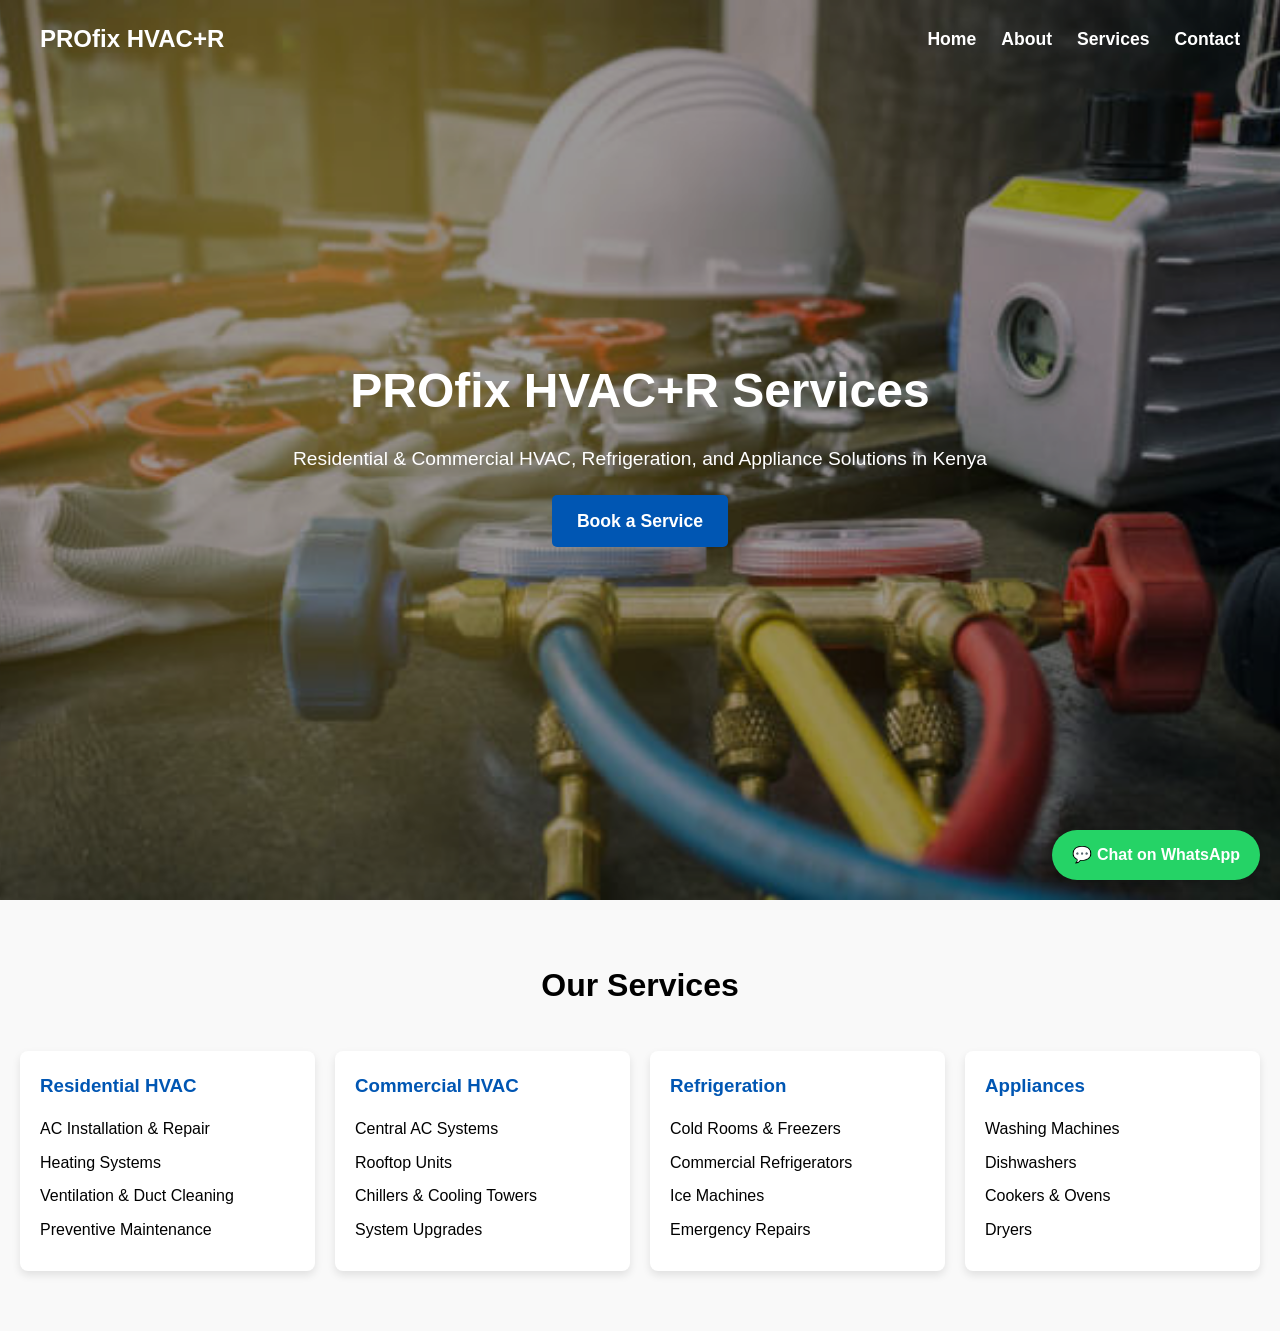
==== index.html @ bdb55276 "Update and rename hvac.html to index.html" ====
<!DOCTYPE html>
<html lang="en">
<head>
  <meta charset="UTF-8">
  <meta name="viewport" content="width=device-width, initial-scale=1.0">
  <title>PROfix HVAC+R Services</title>
  <link rel="stylesheet" href="hvac.css">
</head>
<body>
  <!-- Navigation -->
  <nav class="top-bar">
    <div class="logo">PROfix HVAC+R</div>
    <div class="nav-links">
      <a href="#">Home</a>
      <a href="#">About</a>
      <a href="#services">Services</a>
      <a href="#contact">Contact</a>
    </div>
  </nav>

  <!-- Hero Section -->
  <header class="hero">
    <div class="overlay"></div>
    <div class="hero-content">
      <h1>PROfix HVAC+R Services</h1>
      <p>Residential & Commercial HVAC, Refrigeration, and Appliance Solutions in Kenya</p>
      <!-- Book a Service button linked to Google Form -->
      <a href="https://forms.gle/D1w9LyQGYxxNQxWFA" target="_blank" class="cta-btn">Book a Service</a>
    </div>
  </header>

  <!-- Services Section -->
  <section class="services" id="services">
    <h2>Our Services</h2>
    <div class="service-grid">
      <div class="service-card">
        <h3>Residential HVAC</h3>
        <ul>
          <li>AC Installation & Repair</li>
          <li>Heating Systems</li>
          <li>Ventilation & Duct Cleaning</li>
          <li>Preventive Maintenance</li>
        </ul>
      </div>
      <div class="service-card">
        <h3>Commercial HVAC</h3>
        <ul>
          <li>Central AC Systems</li>
          <li>Rooftop Units</li>
          <li>Chillers & Cooling Towers</li>
          <li>System Upgrades</li>
        </ul>
      </div>
      <div class="service-card">
        <h3>Refrigeration</h3>
        <ul>
          <li>Cold Rooms & Freezers</li>
          <li>Commercial Refrigerators</li>
          <li>Ice Machines</li>
          <li>Emergency Repairs</li>
        </ul> 
      </div>
      <div class="service-card">
        <h3>Appliances</h3>
        <ul>
          <li>Washing Machines</li>
          <li>Dishwashers</li>
          <li>Cookers & Ovens</li>
          <li>Dryers</li>
        </ul>
      </div>
    </div>
  </section>

  <!-- WhatsApp Button -->
  <a href="https://wa.me/message/VEIDVCHDJ37UL1" class="whatsapp-float" target="_blank">
    💬 Chat on WhatsApp
  </a>
</body>
</html>
---- hvac.css ----
/* Reset */
* {
    margin: 0;
    padding: 0;
    box-sizing: border-box;
  }
  body {
    font-family: Arial, sans-serif;
    line-height: 1.6;
  }
  
  /* Navigation */
  .top-bar {
    background: transparent;
    padding: 20px 40px;
    display: flex;
    justify-content: space-between;
    align-items: center;
    position: absolute;
    top: 0;
    left: 0;
    width: 100%;
    z-index: 1000;
  }
  .logo {
    font-size: 1.5rem;
    font-weight: bold;
    color: #fff;
  }
  .nav-links {
    display: flex;
    gap: 25px;
  }
  .nav-links a {
    color: #fff;
    text-decoration: none;
    font-size: 1.1rem;
    font-weight: bold;
    transition: color 0.3s;
  }
  .nav-links a:hover {
    color: #ffd700;
  }
  
  /* Hero Section */
  .hero {
    position: relative;
    width: 100%;
    min-height: 100vh;
    background: url('pro1.jpg') no-repeat center center;
    background-size: cover;
    display: flex;
    align-items: center;
    justify-content: center;
    color: #fff;
    text-align: center;
    overflow: hidden;
  }
  .hero .overlay {
    position: absolute;
    top: 0; left: 0;
    width: 100%;
    height: 100%;
    background: rgba(0,0,0,0.4);
  }
  .hero-content {
    position: relative;
    z-index: 1;
    max-width: 800px;
  }
  .hero h1 {
    font-size: 3rem;
    margin-bottom: 15px;
  }
  .hero p {
    font-size: 1.2rem;
    margin-bottom: 20px;
  }
  .cta-btn {
    display: inline-block;
    padding: 12px 25px;
    background: #0056b3;
    color: #fff;
    font-size: 1.1rem;
    font-weight: bold;
    border-radius: 5px;
    text-decoration: none;
    transition: background 0.3s;
  }
  .cta-btn:hover {
    background: #003f82;
  }
  
  /* ✅ Parallax only on large screens */
  @media (min-width: 1024px) {
    .hero {
      background-attachment: fixed;
    }
  }
  
  /* Services Section */
  .services {
    padding: 60px 20px;
    background: #f9f9f9;
    text-align: center;
  }
  .services h2 {
    font-size: 2rem;
    margin-bottom: 40px;
  }
  .service-grid {
    display: grid;
    grid-template-columns: repeat(auto-fit, minmax(250px, 1fr));
    gap: 20px;
  }
  .service-card {
    background: #fff;
    border-radius: 8px;
    padding: 20px;
    box-shadow: 0 4px 8px rgba(0,0,0,0.1);
    text-align: left;
  }
  .service-card h3 {
    margin-bottom: 15px;
    color: #0056b3;
  }
  .service-card ul {
    list-style: none;
  }
  .service-card ul li {
    margin-bottom: 8px;
  }
  
  /* WhatsApp Floating Button */
  .whatsapp-float {
    position: fixed;
    bottom: 20px;
    right: 20px;
    background: #25D366;
    color: #fff;
    padding: 12px 20px;
    border-radius: 50px;
    font-weight: bold;
    text-decoration: none;
    box-shadow: 0 4px 8px rgba(0,0,0,0.2);
    z-index: 1000;
  }
  .whatsapp-float:hover {
    background: #1ebe5d;
  }
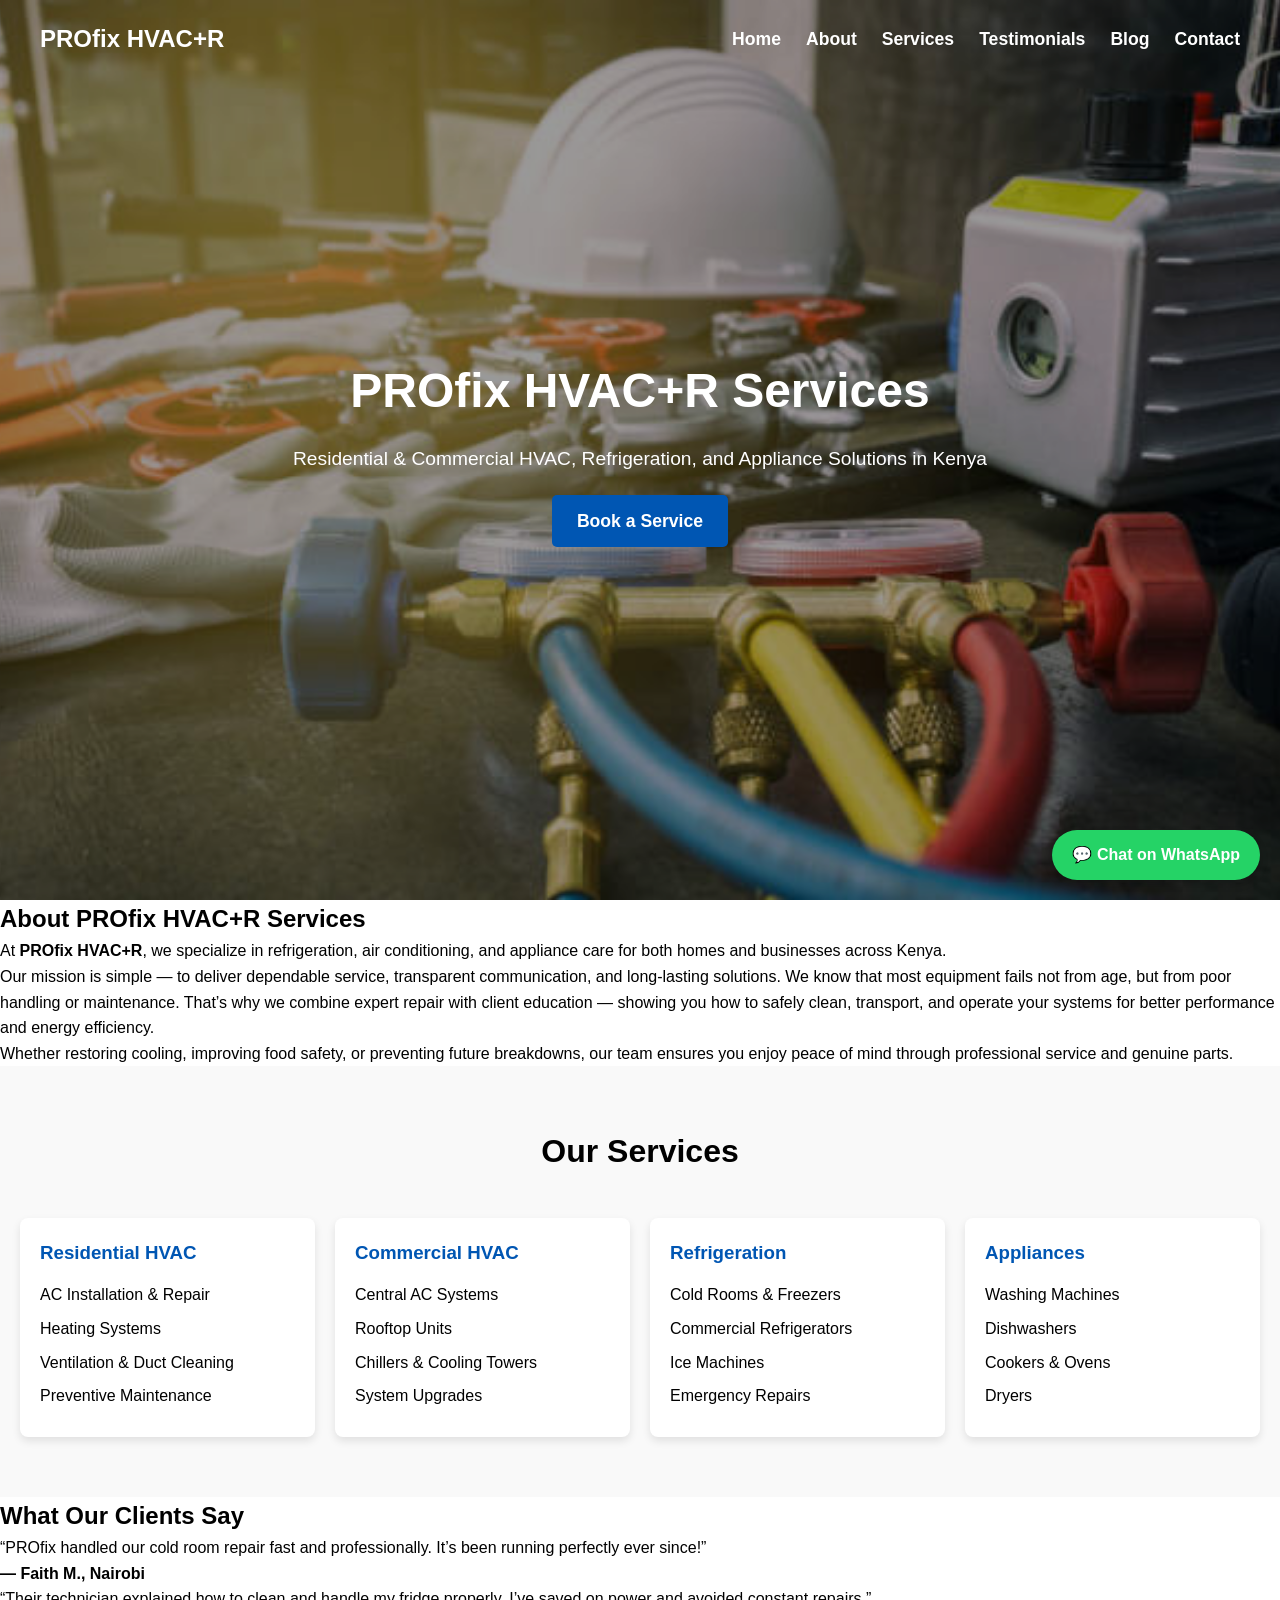
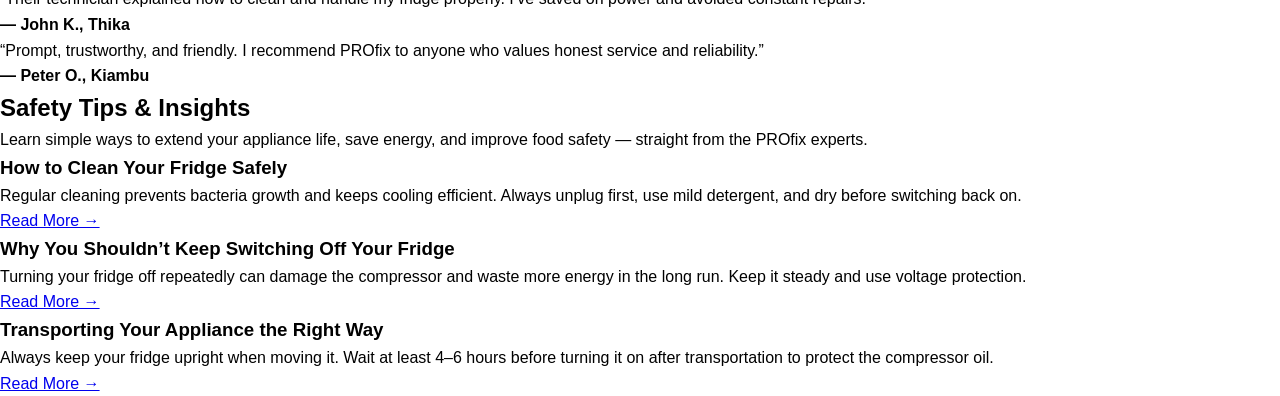
==== commit ea197926: "Update index.html added  Testimonials" ====
--- a/index.html
+++ b/index.html
@@ -12,8 +12,10 @@
     <div class="logo">PROfix HVAC+R</div>
     <div class="nav-links">
       <a href="#">Home</a>
-      <a href="#">About</a>
+      <a href="#about">About</a>
       <a href="#services">Services</a>
+      <a href="#testimonials">Testimonials</a>
+      <a href="#blog">Blog</a>
       <a href="#contact">Contact</a>
     </div>
   </nav>
@@ -24,10 +26,31 @@
     <div class="hero-content">
       <h1>PROfix HVAC+R Services</h1>
       <p>Residential & Commercial HVAC, Refrigeration, and Appliance Solutions in Kenya</p>
-      <!-- Book a Service button linked to Google Form -->
-      <a href="https://forms.gle/D1w9LyQGYxxNQxWFA" target="_blank" class="cta-btn">Book a Service</a>
+      <a href="https://forms.gle/QyJLyEbfYE1D7npu8" target="_blank" class="cta-btn">Book a Service</a>
     </div>
   </header>
+
+  <!-- About Section -->
+  <section class="about" id="about">
+    <div class="about-container">
+      <h2>About PROfix HVAC+R Services</h2>
+      <p>
+        At <strong>PROfix HVAC+R</strong>, we specialize in refrigeration, air conditioning, 
+        and appliance care for both homes and businesses across Kenya.
+      </p>
+      <p>
+        Our mission is simple — to deliver dependable service, transparent communication, 
+        and long-lasting solutions. We know that most equipment fails not from age, but from 
+        poor handling or maintenance. That’s why we combine expert repair with client education — 
+        showing you how to safely clean, transport, and operate your systems for better performance 
+        and energy efficiency.
+      </p>
+      <p>
+        Whether restoring cooling, improving food safety, or preventing future breakdowns, 
+        our team ensures you enjoy peace of mind through professional service and genuine parts.
+      </p>
+    </div>
+  </section>
 
   <!-- Services Section -->
   <section class="services" id="services">
@@ -72,6 +95,66 @@
     </div>
   </section>
 
+  <!-- Testimonials Section -->
+  <section class="testimonials" id="testimonials">
+    <h2>What Our Clients Say</h2>
+    <div class="testimonial-grid">
+      <div class="testimonial-card">
+        <p>“PROfix handled our cold room repair fast and professionally. 
+        It’s been running perfectly ever since!”</p>
+        <h4>— Faith M., Nairobi</h4>
+      </div>
+
+      <div class="testimonial-card">
+        <p>“Their technician explained how to clean and handle my fridge properly. 
+        I’ve saved on power and avoided constant repairs.”</p>
+        <h4>— John K., Thika</h4>
+      </div>
+
+      <div class="testimonial-card">
+        <p>“Prompt, trustworthy, and friendly. I recommend PROfix to anyone 
+        who values honest service and reliability.”</p>
+        <h4>— Peter O., Kiambu</h4>
+      </div>
+    </div>
+  </section>
+
+  <!-- Blog / Safety Tips Section -->
+  <section class="blog" id="blog">
+    <h2>Safety Tips & Insights</h2>
+    <p class="blog-intro">
+      Learn simple ways to extend your appliance life, save energy, and improve food safety — straight from the PROfix experts.
+    </p>
+    <div class="blog-grid">
+      <div class="blog-card">
+        <h3>How to Clean Your Fridge Safely</h3>
+        <p>
+          Regular cleaning prevents bacteria growth and keeps cooling efficient. 
+          Always unplug first, use mild detergent, and dry before switching back on.
+        </p>
+        <a href="#" class="read-more">Read More →</a>
+      </div>
+
+      <div class="blog-card">
+        <h3>Why You Shouldn’t Keep Switching Off Your Fridge</h3>
+        <p>
+          Turning your fridge off repeatedly can damage the compressor and waste more energy in the long run. 
+          Keep it steady and use voltage protection.
+        </p>
+        <a href="#" class="read-more">Read More →</a>
+      </div>
+
+      <div class="blog-card">
+        <h3>Transporting Your Appliance the Right Way</h3>
+        <p>
+          Always keep your fridge upright when moving it. 
+          Wait at least 4–6 hours before turning it on after transportation to protect the compressor oil.
+        </p>
+        <a href="#" class="read-more">Read More →</a>
+      </div>
+    </div>
+  </section>
+
   <!-- WhatsApp Button -->
   <a href="https://wa.me/message/VEIDVCHDJ37UL1" class="whatsapp-float" target="_blank">
     💬 Chat on WhatsApp
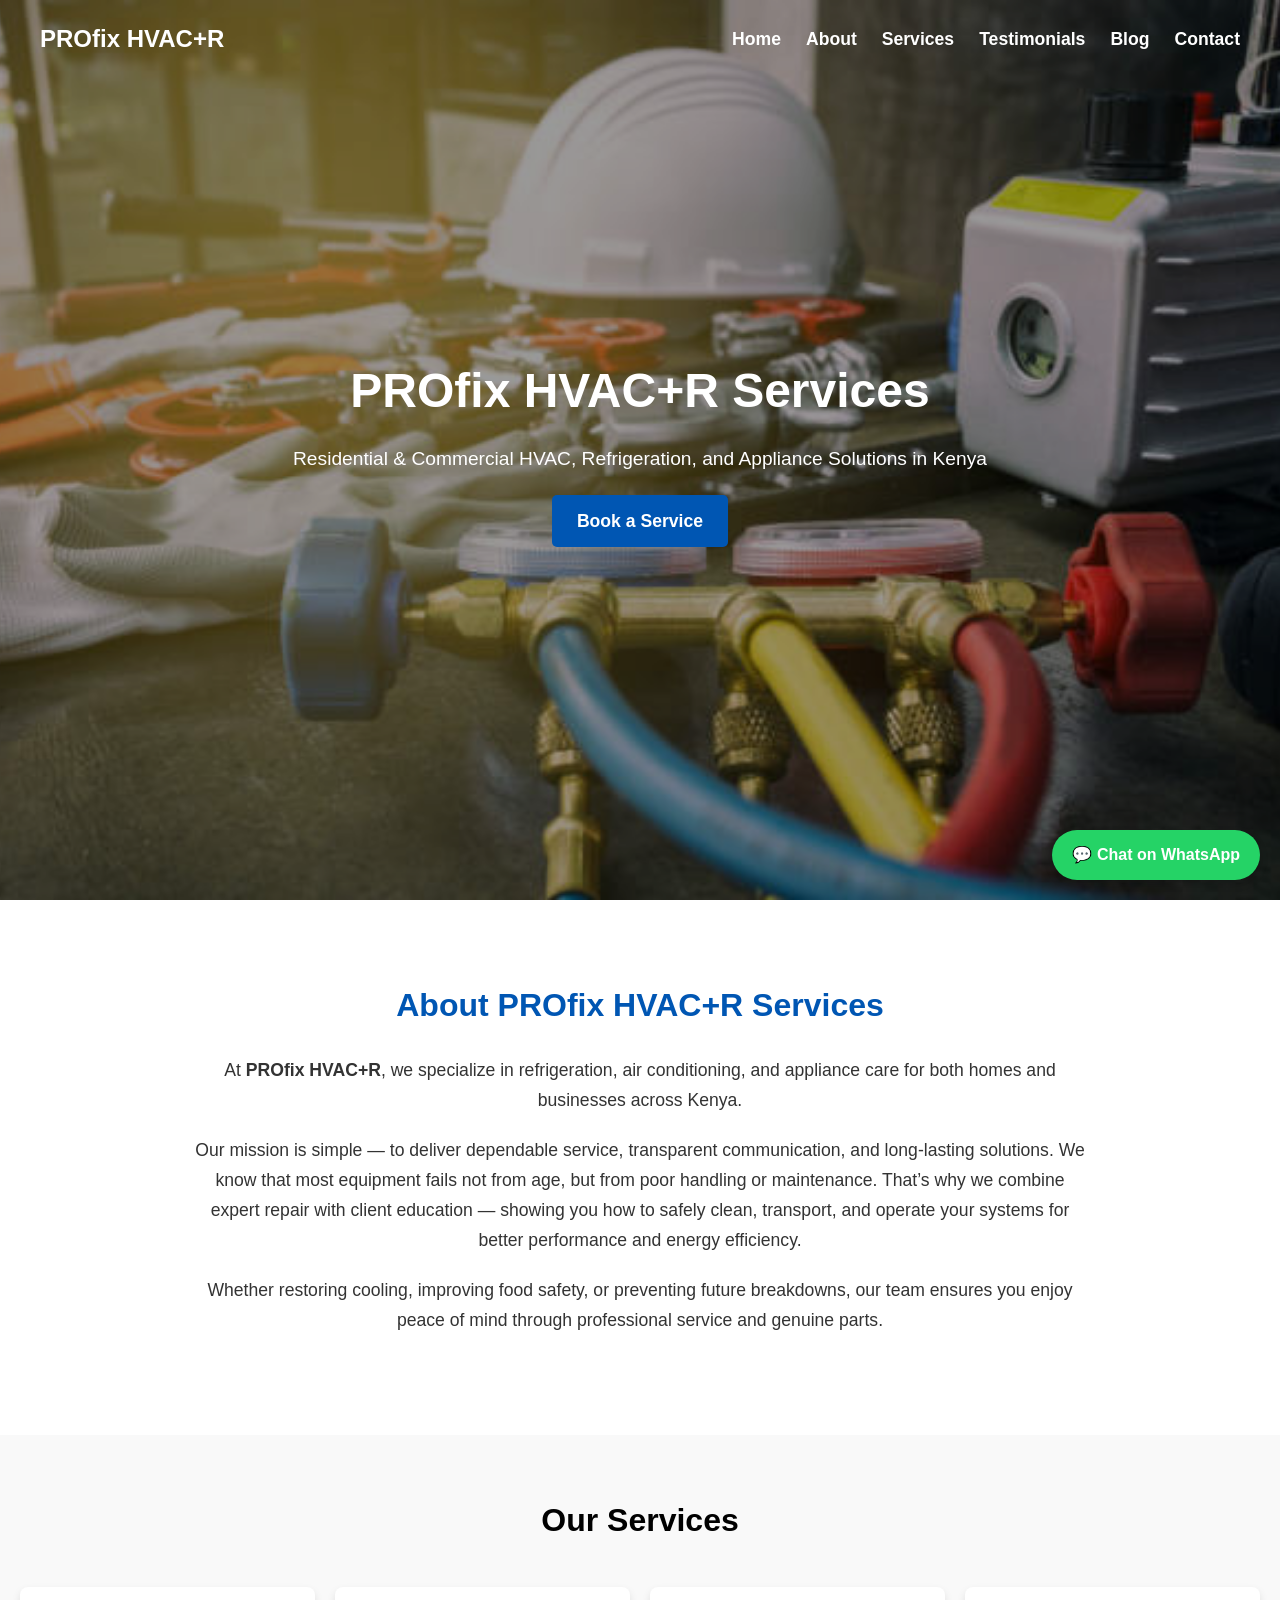
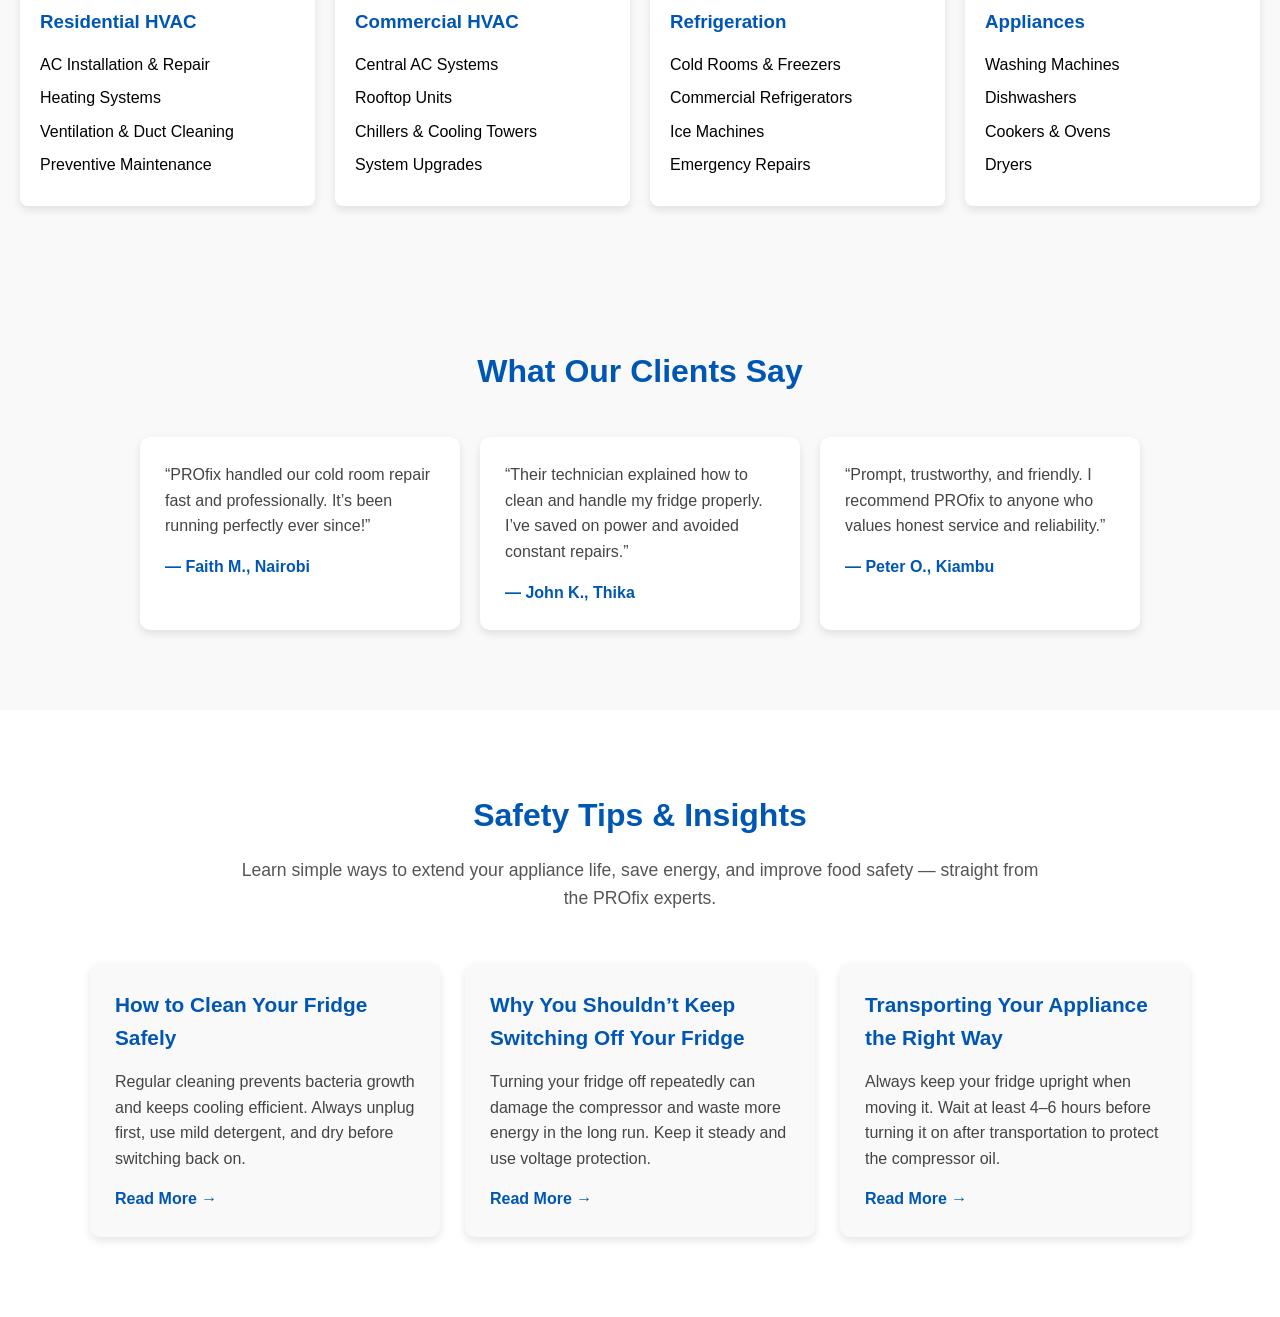
==== commit 5ea809ee: "Update index.html linked with css" ====
--- a/index.html
+++ b/index.html
@@ -4,7 +4,7 @@
   <meta charset="UTF-8">
   <meta name="viewport" content="width=device-width, initial-scale=1.0">
   <title>PROfix HVAC+R Services</title>
-  <link rel="stylesheet" href="hvac.css">
+  <link rel="stylesheet" href="style.css">
 </head>
 <body>
   <!-- Navigation -->
@@ -161,3 +161,4 @@
   </a>
 </body>
 </html>
+
--- a/style.css
+++ b/style.css
@@ -0,0 +1,274 @@
+/* Reset *//* Reset */
+* {
+  margin: 0;
+  padding: 0;
+  box-sizing: border-box;
+}
+body {
+  font-family: Arial, sans-serif;
+  line-height: 1.6;
+}
+
+/* Navigation */
+.top-bar {
+  background: transparent;
+  padding: 20px 40px;
+  display: flex;
+  justify-content: space-between;
+  align-items: center;
+  position: absolute;
+  top: 0;
+  left: 0;
+  width: 100%;
+  z-index: 1000;
+}
+.logo {
+  font-size: 1.5rem;
+  font-weight: bold;
+  color: #fff;
+}
+.nav-links {
+  display: flex;
+  gap: 25px;
+}
+.nav-links a {
+  color: #fff;
+  text-decoration: none;
+  font-size: 1.1rem;
+  font-weight: bold;
+  transition: color 0.3s;
+}
+.nav-links a:hover {
+  color: #ffd700;
+}
+
+/* Hero Section */
+.hero {
+  position: relative;
+  width: 100%;
+  min-height: 100vh;
+  background: url('pro1.jpg') no-repeat center center;
+  background-size: cover;
+  display: flex;
+  align-items: center;
+  justify-content: center;
+  color: #fff;
+  text-align: center;
+  overflow: hidden;
+}
+.hero .overlay {
+  position: absolute;
+  top: 0; left: 0;
+  width: 100%;
+  height: 100%;
+  background: rgba(0,0,0,0.4);
+}
+.hero-content {
+  position: relative;
+  z-index: 1;
+  max-width: 800px;
+}
+.hero h1 {
+  font-size: 3rem;
+  margin-bottom: 15px;
+}
+.hero p {
+  font-size: 1.2rem;
+  margin-bottom: 20px;
+}
+.cta-btn {
+  display: inline-block;
+  padding: 12px 25px;
+  background: #0056b3;
+  color: #fff;
+  font-size: 1.1rem;
+  font-weight: bold;
+  border-radius: 5px;
+  text-decoration: none;
+  transition: background 0.3s;
+}
+.cta-btn:hover {
+  background: #003f82;
+}
+
+/* ✅ Parallax only on large screens */
+@media (min-width: 1024px) {
+  .hero {
+    background-attachment: fixed;
+  }
+}
+
+/* About Section */
+.about {
+  background: #fff;
+  padding: 80px 20px;
+  text-align: center;
+}
+.about-container {
+  max-width: 900px;
+  margin: 0 auto;
+}
+.about h2 {
+  font-size: 2rem;
+  color: #0056b3;
+  margin-bottom: 25px;
+}
+.about p {
+  font-size: 1.1rem;
+  color: #333;
+  margin-bottom: 20px;
+  line-height: 1.7;
+}
+
+/* Services Section */
+.services {
+  padding: 60px 20px;
+  background: #f9f9f9;
+  text-align: center;
+}
+.services h2 {
+  font-size: 2rem;
+  margin-bottom: 40px;
+}
+.service-grid {
+  display: grid;
+  grid-template-columns: repeat(auto-fit, minmax(250px, 1fr));
+  gap: 20px;
+}
+.service-card {
+  background: #fff;
+  border-radius: 8px;
+  padding: 20px;
+  box-shadow: 0 4px 8px rgba(0,0,0,0.1);
+  text-align: left;
+}
+.service-card h3 {
+  margin-bottom: 15px;
+  color: #0056b3;
+}
+.service-card ul {
+  list-style: none;
+}
+.service-card ul li {
+  margin-bottom: 8px;
+}
+
+/* Testimonials Section */
+.testimonials {
+  background: #f9f9f9;
+  padding: 80px 20px;
+  text-align: center;
+}
+.testimonials h2 {
+  font-size: 2rem;
+  color: #0056b3;
+  margin-bottom: 40px;
+}
+.testimonial-grid {
+  display: grid;
+  grid-template-columns: repeat(auto-fit, minmax(280px, 1fr));
+  gap: 20px;
+  max-width: 1000px;
+  margin: 0 auto;
+}
+.testimonial-card {
+  background: #fff;
+  border-radius: 10px;
+  box-shadow: 0 4px 8px rgba(0,0,0,0.1);
+  padding: 25px;
+  text-align: left;
+  transition: transform 0.3s ease, box-shadow 0.3s ease;
+}
+.testimonial-card:hover {
+  transform: translateY(-5px);
+  box-shadow: 0 6px 12px rgba(0,0,0,0.15);
+}
+.testimonial-card p {
+  font-size: 1rem;
+  color: #444;
+  margin-bottom: 15px;
+  line-height: 1.6;
+}
+.testimonial-card h4 {
+  color: #0056b3;
+  font-size: 1rem;
+  font-weight: bold;
+}
+
+/* Blog / Safety Tips Section */
+.blog {
+  background: #fff;
+  padding: 80px 20px;
+  text-align: center;
+}
+.blog h2 {
+  font-size: 2rem;
+  color: #0056b3;
+  margin-bottom: 15px;
+}
+.blog-intro {
+  font-size: 1.1rem;
+  color: #555;
+  max-width: 800px;
+  margin: 0 auto 50px;
+  line-height: 1.6;
+}
+.blog-grid {
+  display: grid;
+  grid-template-columns: repeat(auto-fit, minmax(280px, 1fr));
+  gap: 25px;
+  max-width: 1100px;
+  margin: 0 auto;
+}
+.blog-card {
+  background: #f9f9f9;
+  border-radius: 10px;
+  box-shadow: 0 4px 8px rgba(0,0,0,0.1);
+  padding: 25px;
+  text-align: left;
+  transition: transform 0.3s ease, box-shadow 0.3s ease;
+}
+.blog-card:hover {
+  transform: translateY(-5px);
+  box-shadow: 0 6px 12px rgba(0,0,0,0.15);
+}
+.blog-card h3 {
+  color: #0056b3;
+  margin-bottom: 15px;
+  font-size: 1.3rem;
+}
+.blog-card p {
+  color: #444;
+  margin-bottom: 15px;
+  line-height: 1.6;
+}
+.read-more {
+  color: #0056b3;
+  text-decoration: none;
+  font-weight: bold;
+  transition: color 0.3s;
+}
+.read-more:hover {
+  color: #003f82;
+}
+
+/* WhatsApp Floating Button */
+.whatsapp-float {
+  position: fixed;
+  bottom: 20px;
+  right: 20px;
+  background: #25D366;
+  color: #fff;
+  padding: 12px 20px;
+  border-radius: 50px;
+  font-weight: bold;
+  text-decoration: none;
+  box-shadow: 0 4px 8px rgba(0,0,0,0.2);
+  z-index: 1000;
+}
+.whatsapp-float:hover {
+  background: #1ebe5d;
+}
+
+
+
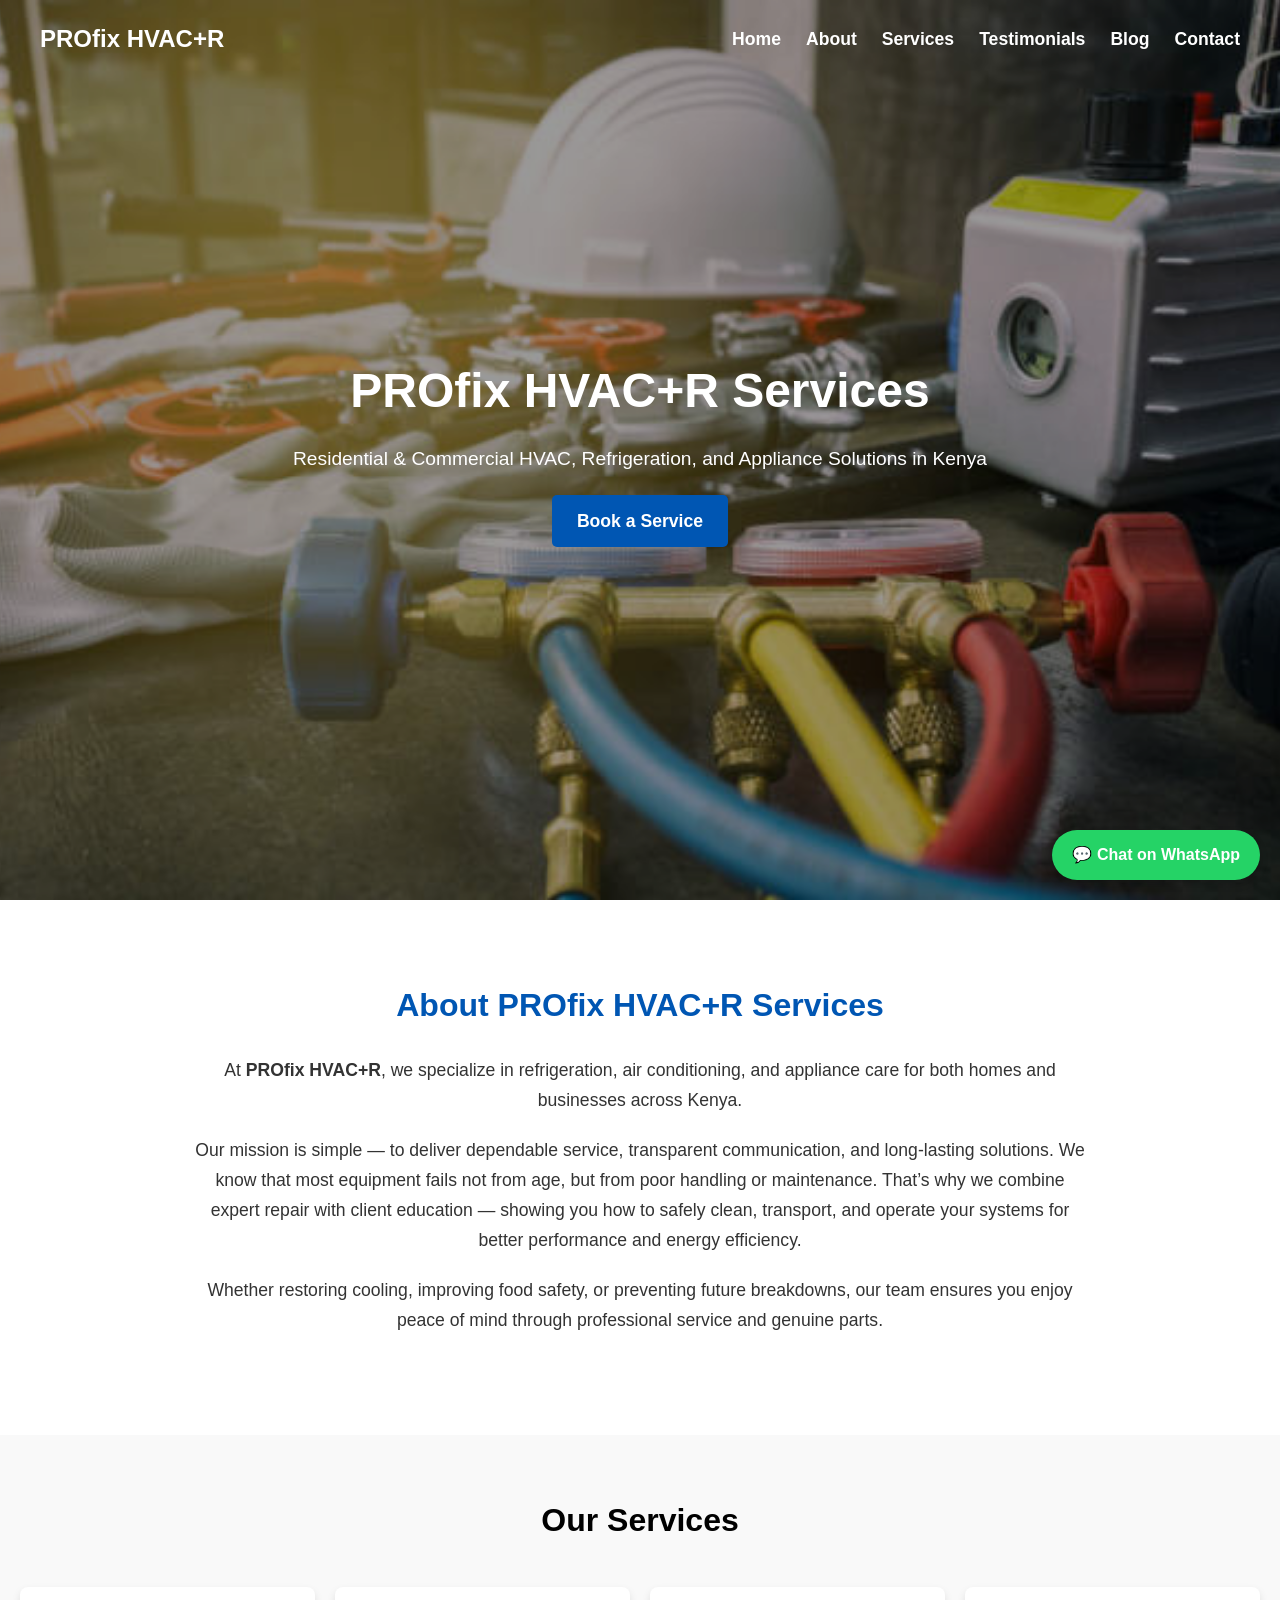
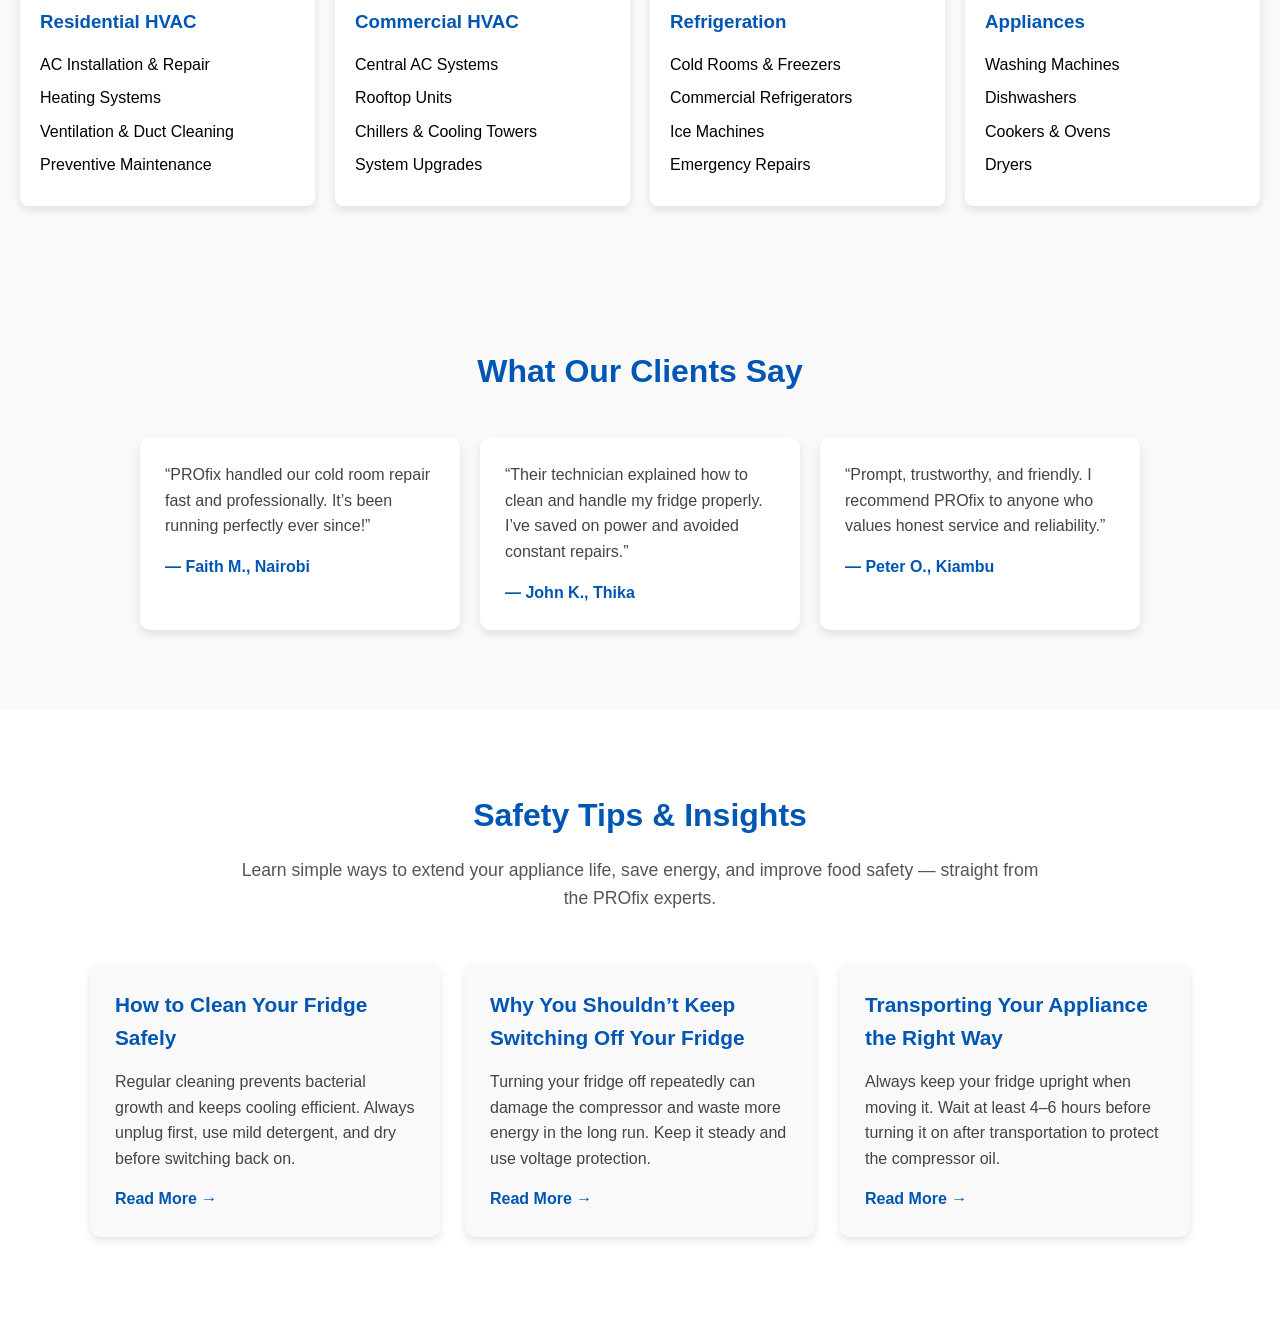
==== commit 852f9a35: "Update index.html" ====
--- a/index.html
+++ b/index.html
@@ -129,7 +129,7 @@
       <div class="blog-card">
         <h3>How to Clean Your Fridge Safely</h3>
         <p>
-          Regular cleaning prevents bacteria growth and keeps cooling efficient. 
+          Regular cleaning prevents bacterial growth and keeps cooling efficient. 
           Always unplug first, use mild detergent, and dry before switching back on.
         </p>
         <a href="#" class="read-more">Read More →</a>
@@ -162,3 +162,4 @@
 </body>
 </html>
 
+
